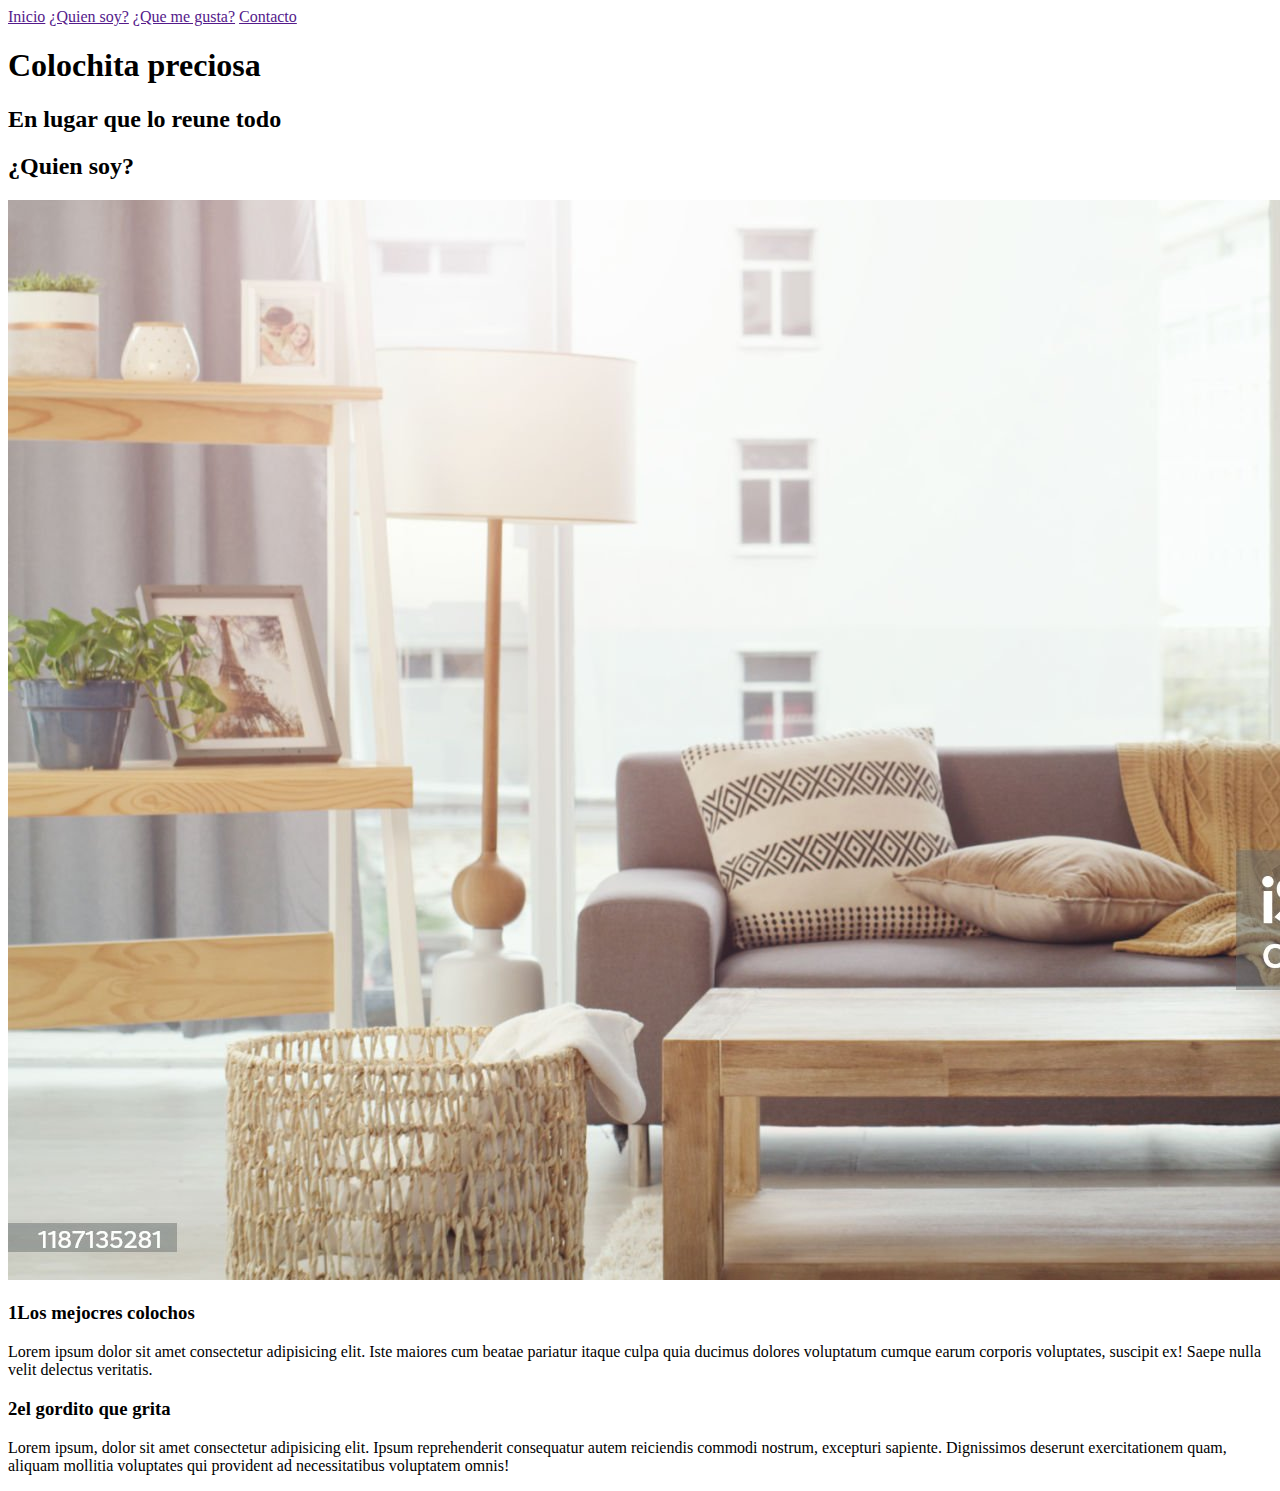
==== Semana6/index.html @ a61f5323 "Contenido de la semana 6" ====
<!DOCTYPE html>
<html lang="es">
<head>
    <meta charset="UTF-8">
    <meta name="viewport" content="width=device-width, initial-scale=1.0">
    <title>Colochita preciosa</title>
    <!--Importar hoja de estilos-->
    <link rel="stylesheet" href="./src/css/style.css">
    <!--Importar fuentes externas-->
    <link rel="preconnect" href="https://fonts.googleapis.com">
    <link rel="preconnect" href="https://fonts.gstatic.com" crossorigin>
    <link href="https://fonts.googleapis.com/css2?family=Montserrat:ital,wght@0,100..900;1,100..900&family=Poetsen+One&display=swap" rel="stylesheet">

</head>
<body>
    <!--Encabezado de la pagina-->
    <header>
        <!--Barra de navegacion-->
        <nav>
            <a href="">Inicio</a>
            <a href="">¿Quien soy?</a>
            <a href="">¿Que me gusta?</a>
            <a href="">Contacto</a>
        </nav>
        <!--Textos y titulos del encabezado-->
        <section>
            <h1>Colochita preciosa</h1>
            <h2>En lugar que lo reune todo</h2>
        </section>
    </header>
    <!--Contenido principal de la pagina-->
    <main>
        <!--Seccion ¿Quien soy?-->
        <section class="Contenedor_QuienSoy">
            <h2 class="titulo">¿Quien soy?</h2>
            <div>
                <!--Ilustracion-->
                <img src="./src/img/imagen1.jpg" alt="Colocha" class="imagen-about-us">
                <div class="contenido-textos">
                    <!--Puntos destacados-->
                    <h3><Span>1</Span>Los mejocres colochos</h3>
                    <p>Lorem ipsum dolor sit amet consectetur adipisicing elit. Iste maiores cum beatae pariatur itaque culpa quia ducimus dolores voluptatum cumque earum corporis voluptates, suscipit ex! Saepe nulla velit delectus veritatis.</p>
                    <h3><span>2</span>el gordito que grita</h3>
                    <p>Lorem ipsum, dolor sit amet consectetur adipisicing elit. Ipsum reprehenderit consequatur autem reiciendis commodi nostrum, excepturi sapiente. Dignissimos deserunt exercitationem quam, aliquam mollitia voluptates qui provident ad necessitatibus voluptatem omnis!</p>
                </div>
            </div>
        </section>
        <!--Seccion ¿Que me gusta?-->
    </main>
</body>
</html>
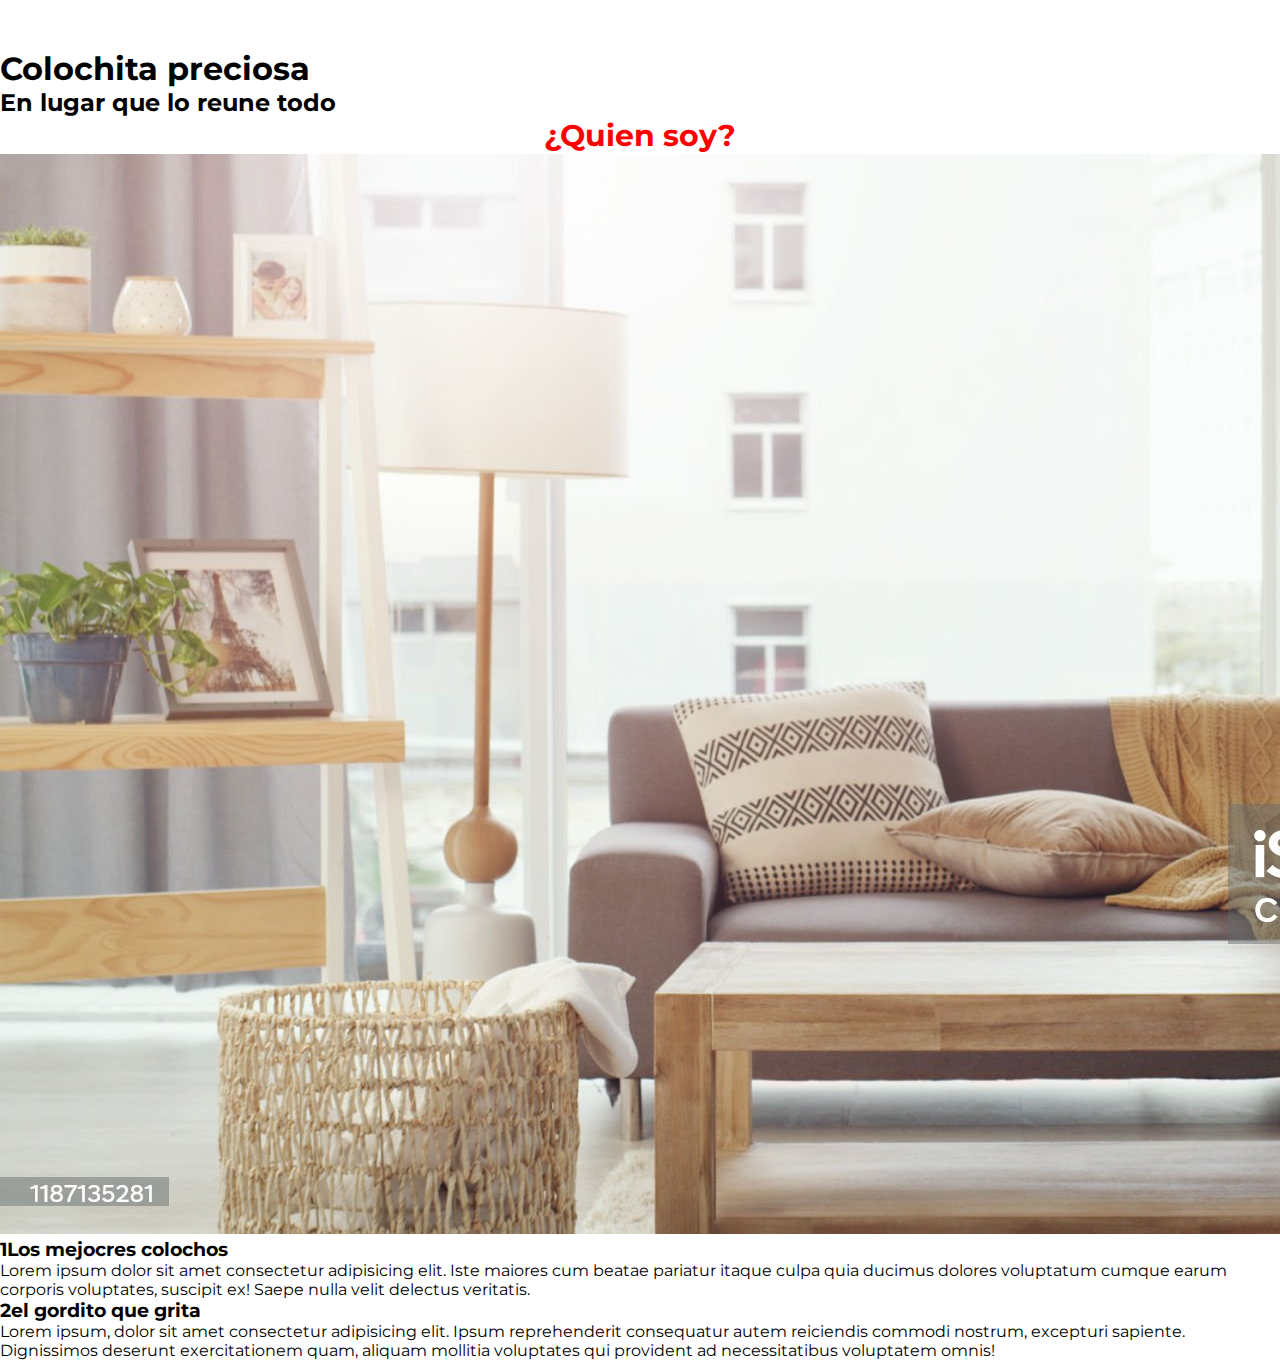
==== commit 93260e63: "se cargan los archivos de la semana 6 - 8" ====
--- a/Semana6/index.html
+++ b/Semana6/index.html
@@ -23,7 +23,7 @@
             <a href="">Contacto</a>
         </nav>
         <!--Textos y titulos del encabezado-->
-        <section>
+        <section class="textos-header">
             <h1>Colochita preciosa</h1>
             <h2>En lugar que lo reune todo</h2>
         </section>
@@ -31,9 +31,9 @@
     <!--Contenido principal de la pagina-->
     <main>
         <!--Seccion ¿Quien soy?-->
-        <section class="Contenedor_QuienSoy">
+        <section class="Contenedor quien-soy">
             <h2 class="titulo">¿Quien soy?</h2>
-            <div>
+            <div class="contenedor-quien-soy">
                 <!--Ilustracion-->
                 <img src="./src/img/imagen1.jpg" alt="Colocha" class="imagen-about-us">
                 <div class="contenido-textos">
--- a/Semana6/src/css/style.css
+++ b/Semana6/src/css/style.css
@@ -0,0 +1,42 @@
+/* estilos globales*/
+
+* {
+    margin: 0;
+    padding: 0;
+    box-sizing: border-box;
+}
+
+/* Estilos para el cuerpo de la pagina */
+body {
+    font-family: 'Montserrat';
+}
+
+/* Modificar el contenedor principal */
+.contenedor {
+    padding: 60px 0;
+    width: 90%;
+    margin: auto;
+    max-width: 1000px;
+}
+/* bambi y bamba se comen en su carro */
+/* titulo principal */
+.titulo {
+    color: red;
+    font-size: 30px;
+    text-align: center;
+    margin-botton: 60px;
+}
+
+/* barra de navegacion */
+nav {
+    text-align: right;
+    padding: 30px 50px 0 0;
+}
+
+nav > a {
+    color: #fff;
+    font-weight: 300;
+    text-decoration: none;
+    margin-right: 10px;
+}
+
